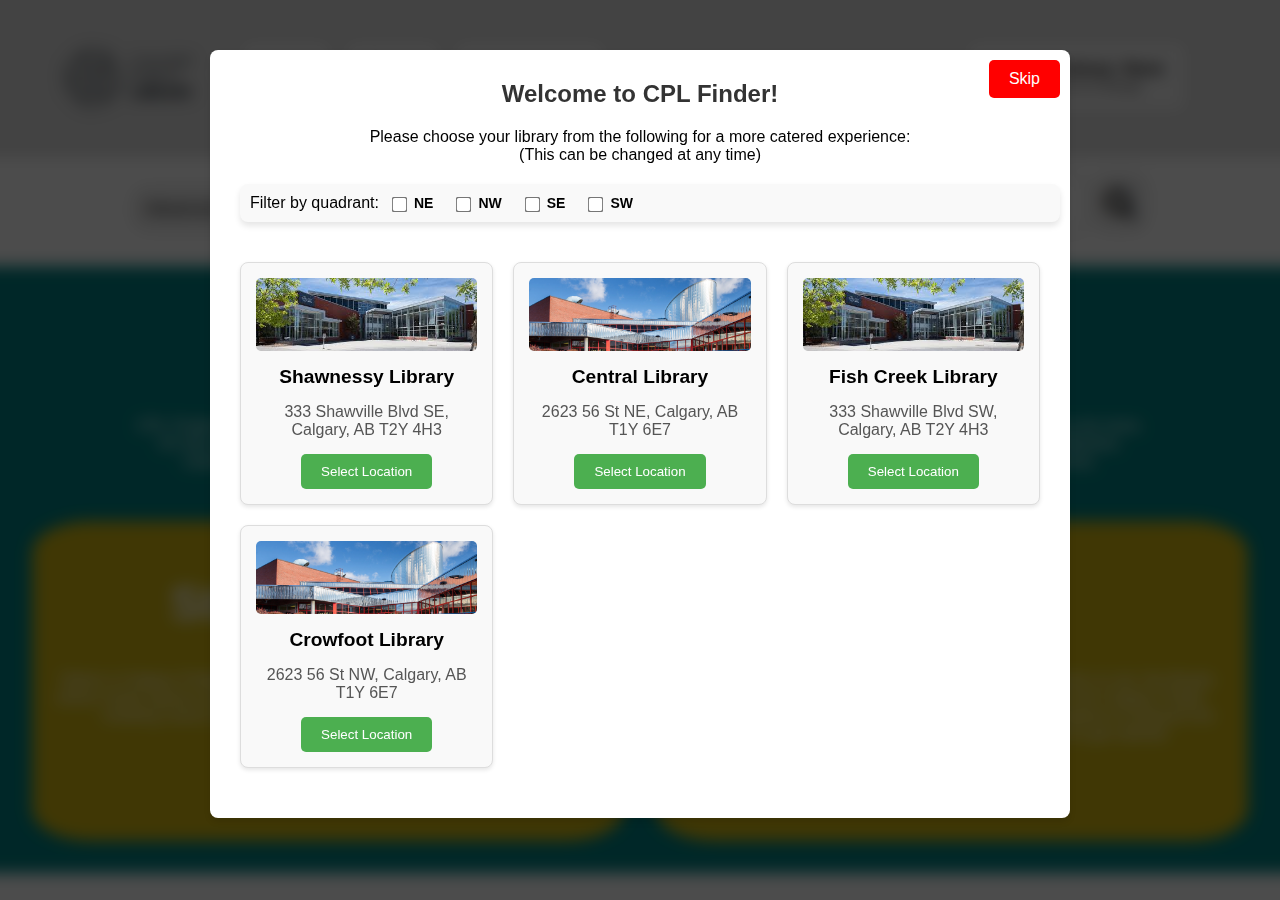
==== index.html @ 9673c4aa "changed home to index.html" ====
<html>

<head>
  <title>Welcome to CPL Finder</title>
  <link rel="stylesheet" href="./home css/body.css" />
  <link rel="stylesheet" href="./home css/pop_up.css" />
  <link rel="stylesheet" href="./home css/nav_bar.css" />
  <link rel="stylesheet" href="./home css/home_search.css" />
  <link rel="stylesheet" href="./home css/search_bar.css" />
  <link rel="stylesheet" href="./home css/search_button.css" />
  <link rel="stylesheet" href="./home css/advanced_search.css" />
  <link rel="stylesheet" href="./home css/home_info.css" />
  <link rel="stylesheet" href="https://cdnjs.cloudflare.com/ajax/libs/font-awesome/4.7.0/css/font-awesome.min.css" />
</head>

<body>

  <div id="overlay" class="overlay"></div>

  <div id="popup" class="popup">
    <h2>Welcome to CPL Finder!</h2>
    <p>Please choose your library from the following for a more catered experience:
      <br> (This can be changed at any time)
    </p>
    <div id="quadrantFilter">
      Filter by quadrant:
      <label><input type="checkbox" value="NE"> NE</label><br>
      <label><input type="checkbox" value="NW"> NW</label><br>
      <label><input type="checkbox" value="SE"> SE</label><br>
      <label><input type="checkbox" value="SW"> SW</label><br>
    </div>
    <div id="libraryGrid" class="library-grid"></div>
    <button id="closePopup">Skip</button>
  </div>

<header class="nav_bar">
    <a href="./index.html">
      <img
        src="images/cpl_logo.png"
        alt="Calgary Public Library Logo"
        class="logo_img"
      />
    </a>
      <ul>
        <li><a href="./index.html">Home</a></li>
        <li><a href="./search_results.html">Books</a></li>
        <li><a href="#" onclick="goToStudySpaces()">Study Spaces</a></li>
        <li id="library-location">
          <a href="#">Selected Library: <span id="library-name">None</span><br />
            <span id="info_text">Click here to Change</span></a>
        </li>
      </ul>
    </header>
    <section class="home_search">
      <form action="./search_results.html" id="searchForm">
        <button class="advanced_search_button">
          Advanced Search
        </button>
        <input
          class="search_bar"
          type="text"
          placeholder="Search for Titles..."
          id="searchInput"
        />
        <button class="search_button" type="submit">
          <i class="fa fa-search"></i>
        </button>
      </form>
      <div class="advanced_search">
        <h3>Find the book you're looking for with Advanced Searching details (These fields are optional)</h3>
        <div class="advanced_search_box">
          <label for="genre" class="advanced_text">Select Book Genres (Please select suggested genres):</label>
          <input list="genres" id="genre" name="genre" placeholder="Start typing to filter genres..." class="advanced_field">
          <datalist id="genres"></datalist>
          
          <div id="selectedGenres" class="selected-genres">
            <!-- Selected genres will be displayed here -->
          </div>
        </div>
        
        <div class="advanced_search_box">
          <label for="author" class="advanced_text">Enter Author Name:</label>
          <input list="authors" id="author" name="author" placeholder="Enter author name..." class="advanced_field">
          <datalist id="authors"></datalist>
        </div>
        
        <div class="advanced_search_box">
          <label class="advanced_text">Released between:</label>
          <input type="date" id="release_time_from" name="release_time_from" class="advanced_field"> to
          <input type="date" id="release_time_to" name="release_time_to" class="advanced_field">
        </div>
      </div>
    </div>
  </section>
  <section class="home_info">
    <h2>Welcome to CPL Finder</h2>
    <p>CPL Finder is a Calgary Public Library website, which aims to further assist our local communities by empowering
      users to be able to do more.
      <br>On this website, users will be able to find books within our inventory, and locate them based on library
      location and aisles within libraries.
      <br>Users will also be able to view maps of our library locations to find study spaces, and book meeting rooms to
      work or host events.
      <br>Start searching for books using the search bar above, or you can learn more about our website down below.
    </p>
    <div class="info_container">
      <div class="info_container_box">
        <h2>Study Spaces</h2>
        <p>Select a Calgary Public Library location, and take a look at a map of it.
          View where study spaces and meeting rooms are located, and also book
          available meeting rooms when you need them. Click below to get started:
          <br>
          <br>
        </p>
        <button class="info_button" onclick="goToStudySpaces()">Go to study spaces</button>
      </div>
      <div class="info_container_box">
        <h2>Books</h2>
        <p>Whether you know exactly what book you are looking for or not, the Books section has you covered.
          When finding a book within the Calgary Public Library inventory, make use of the advanced search
          feature to pinpoint the exact book that you are looking for. Click below to get started:
        </p>
        <button class="info_button">Go to Books</button>
      </div>
    </div>
  </section>
  <script type="module" src="js/index.js"></script>
</body>

</html>
---- home css/body.css ----
body {
    margin: 0;
    padding: 0;

    font-family:'Franklin Gothic Medium', 'Arial Narrow', Arial, sans-serif;
    color: black;
}
---- home css/pop_up.css ----
.overlay {
  position: fixed;
  top: 0;
  left: 0;
  width: 100%;
  height: 100%;
  background-color: rgba(0, 0, 0, 0.7);
  backdrop-filter: blur(8px);
  z-index: 999;
  display: none;
  transition: opacity 0.3s ease;
}

.popup {
  position: fixed;
  top: 50px; 
  left: 50%;
  transform: translateX(-50%);
  background-color: white;
  padding: 30px;
  border-radius: 8px;
  box-shadow: 0 4px 6px rgba(0, 0, 0, 0.1);
  z-index: 1000;
  display: none;
  width: 90%;
  max-width: 800px;
  max-height: 80vh;
  text-align: center;
  overflow: hidden;
  overflow-y: auto;
}

#quadrantFilter {
  margin: 20px 0;
  padding: 10px;
  background-color: #f9f9f9;
  border-radius: 8px;
  box-shadow: 0 4px 6px rgba(0, 0, 0, 0.1);
  width: 100%;
  display: flex;
  flex-wrap: wrap;
  justify-content: flex-start;
  gap: 10px;
}

#quadrantFilter label {
  font-size: 14px;
  cursor: pointer;
  font-weight: bold;
  display: flex;
  align-items: center;
  gap: 5px;
  margin-bottom: 0;
}

#quadrantFilter input[type="checkbox"] {
  transform: scale(1.2);
  cursor: pointer;
  margin-bottom: 0;
}

#quadrantFilter label:hover {
  color: #4CAF50;
  transition: color 0.3s ease;
}

@media (max-width: 768px) {
  #quadrantFilter {
    padding: 15px;
    flex-direction: column;
    align-items: flex-start;
    gap: 10px;
  }

  #quadrantFilter label {
    font-size: 16px;
  }

  #quadrantFilter input[type="checkbox"] {
    transform: scale(1.3);
  }
}

.popup h2 {
  margin: 0 0 20px 0;
  font-size: 1.5rem;
  color: #333;
}

.popup button {
  padding: 10px 20px;
  background-color: #4CAF50;
  color: white;
  border: none;
  border-radius: 5px;
  cursor: pointer;
}

#closePopup {
  position: absolute;
  top: 10px;
  right: 10px;
  padding: 10px 20px;
  border: none;
  cursor: pointer;
  border-radius: 5px;
  background-color: red;
  font-size: 1rem;
}

#closePopup:hover {
  background-color: rgb(190, 35, 35);
}

.popup button:hover {
  background-color: #45a049;
}

.library-grid {
  display: grid;
  grid-template-columns: repeat(auto-fill, minmax(250px, 1fr));
  gap: 20px;
  padding: 20px 0;
}

.library-item {
  border: 1px solid #ddd;
  padding: 15px;
  border-radius: 8px;
  text-align: center;
  background-color: #f9f9f9;
  box-shadow: 0 2px 4px rgba(0, 0, 0, 0.1);
  display: flex;
  flex-direction: column;
  align-items: center;
  justify-content: space-between;
  height: auto;
  min-height: 150px;
}

.library-item img {
  width: 100%;
  height: auto;
  border-radius: 5px;
  object-fit: cover;
}

.library-item h3 {
  margin: 15px 0;
  font-size: 1.2rem;
}

.library-item p {
  margin: 0 0 15px 0;
  font-size: 1rem;
  color: #555;
}

.library-item button {
  padding: 10px 20px;
  background-color: #4CAF50;
  color: white;
  border: none;
  border-radius: 5px;
  cursor: pointer;
}

.library-item button:hover {
  background-color: #45a049;
}

@media (max-width: 768px) {
  .popup {
    width: 95%;
    padding: 20px;
    max-height: 80vh;
  }

  .library-grid {
    grid-template-columns: repeat(auto-fill, minmax(250px, 1fr));
    gap: 10px;
    max-height: 60vh;
    overflow-y: auto;
    overflow-x: hidden;
  }
}

@media (max-width: 600px) {
  .popup {
    width: 95%;
    padding: 15px;
  }

  .library-grid {
    grid-template-columns: 1fr;
    gap: 10px;
    max-height: 50vh;
  }
}
---- home css/nav_bar.css ----
/* Overall navbar style */
.nav_bar {
  background-color: rgb(223, 223, 223);
  display: flex;
  align-items: center;
  font-family: "Franklin Gothic Medium", "Arial Narrow", Arial, sans-serif;
  color: black;
  padding: 1rem 2rem; /* Increased padding for more spacing around the navbar */
  border-bottom: 2px solid #ddd; /* Add bottom border for more definition */
}

/* Logo styling */
.nav_bar .logo_img {
  width: 12em;
  height: auto;
  margin-right: 20px; /* Space between the logo and the nav items */
}

/* Navbar unordered list */
.nav_bar ul {
  list-style-type: none;
  margin: 0;
  padding: 0;
  overflow: hidden;
  display: flex;
  width: 100%;
  justify-content: flex-start; /* Align items to the left */
}

/* Navbar list items (tabs) */
.nav_bar li {
  position: relative;
  margin-right: 20px; /* Add space between items */
}

/* Navbar links */
.nav_bar li a {
  display: block;
  text-align: center;
  padding: 16px 20px; /* Increased padding to make selections larger */
  text-decoration: none;
  color: black;
  font-weight: bold;
  background-color: #f1f1f1; /* Light background for contrast */
  border-radius: 5px;
  transition: all 0.3s ease;
  font-size: 16px; /* Increase font size for better visibility */
}

.nav_bar li a:hover {
  background-color: #4CAF50;
  color: white;
  transform: scale(1.05);
}

#library-location {
  margin-left: auto;
  margin-right: 5vw;
}

#library-location #info_text {
  font-size: 14px; /* Text size */
  font-weight: normal; /* Regular weight */
  color: #555; /* Slightly lighter color */
}
---- home css/home_search.css ----
.home_search {
    padding: 1em;
    text-align: center;
}
---- home css/search_bar.css ----
.search_bar {
    font-size: 2em;
    width: 25em;
    border-radius: 15px;
    padding: 10px;
    border: 2px solid #ccc;
}
---- home css/search_button.css ----
.search_button {
    font-size: 2em;
    border-radius: 15px;
    padding: 10px;
    border: 2px solid #ccc;
}

.advanced_search_button {
    font-size: 1em;
    border-radius: 15px;
    padding: 10px;
    border: 2px solid #ccc;
}
---- home css/advanced_search.css ----
.advanced_search {
  max-width: 960px;
  margin: 2em auto;
  padding: 2em;
  background-color: rgb(223, 223, 223);
  border: 2px solid #ccc;
  border-radius: 15px;
}

.advanced_search h3 {
  margin-bottom: 1.5em;
  color: rgb(66, 62, 62);
}

.advanced_search_box {
  display: flex;
  flex-wrap: nowrap;
  align-items: center;
  gap: 1em;
  margin-bottom: 1.5em;
}

.advanced_text {
  flex: 0 0 250px;
  font-size: 1em;
  text-align: right;
  padding-right: 1em;
}

.advanced_field {
  flex: 1 1 auto;
  font-size: 1em;
  padding: 10px;
  border-radius: 15px;
  border: 2px solid #ccc;
  width: 100%;
  box-sizing: border-box;
}

/* Selected genres will now appear above the genre input */
.selected-genres {
  margin-bottom: 10px;
  display: flex;
  flex-wrap: wrap; /* Allow genres to wrap if they exceed the width */
  gap: 5px; /* Space between the selected genres */
}

.selected-genre {
  background-color: #f0f0f0;
  padding: 5px 10px;
  border-radius: 5px;
  display: flex;
  align-items: center;
  gap: 5px; /* Space between text and remove button */
}

.remove-genre {
  background: none;
  border: none;
  color: red;
  cursor: pointer;
}

@media (max-width: 768px) {
  .advanced_search_box {
      flex-direction: column;
      align-items: stretch;
  }

  .advanced_text {
      text-align: left;
      width: 100%;
      padding-right: 0;
  }

  .advanced_field {
      width: 100%;
  }
}
---- home css/home_info.css ----
.home_info {
    text-align: center;
    padding: 1em;
    color: white;
    background-color: rgb(0, 132, 133);
}

.home_info h2 {
    font-size: 3em;
}

.info_container {
    display: flex;
    justify-content: center;
}

.info_container_box {
    padding: 1em;
    margin: 1em;
    width: 35em;
    height: 18em;

    border-radius: 10%;
    background-color: rgb(214, 185, 17);
}

.info_button {
    font-size: 1em;
    border-radius: 15px;
    padding: 10px;
    border: 2px solid #ccc;
}
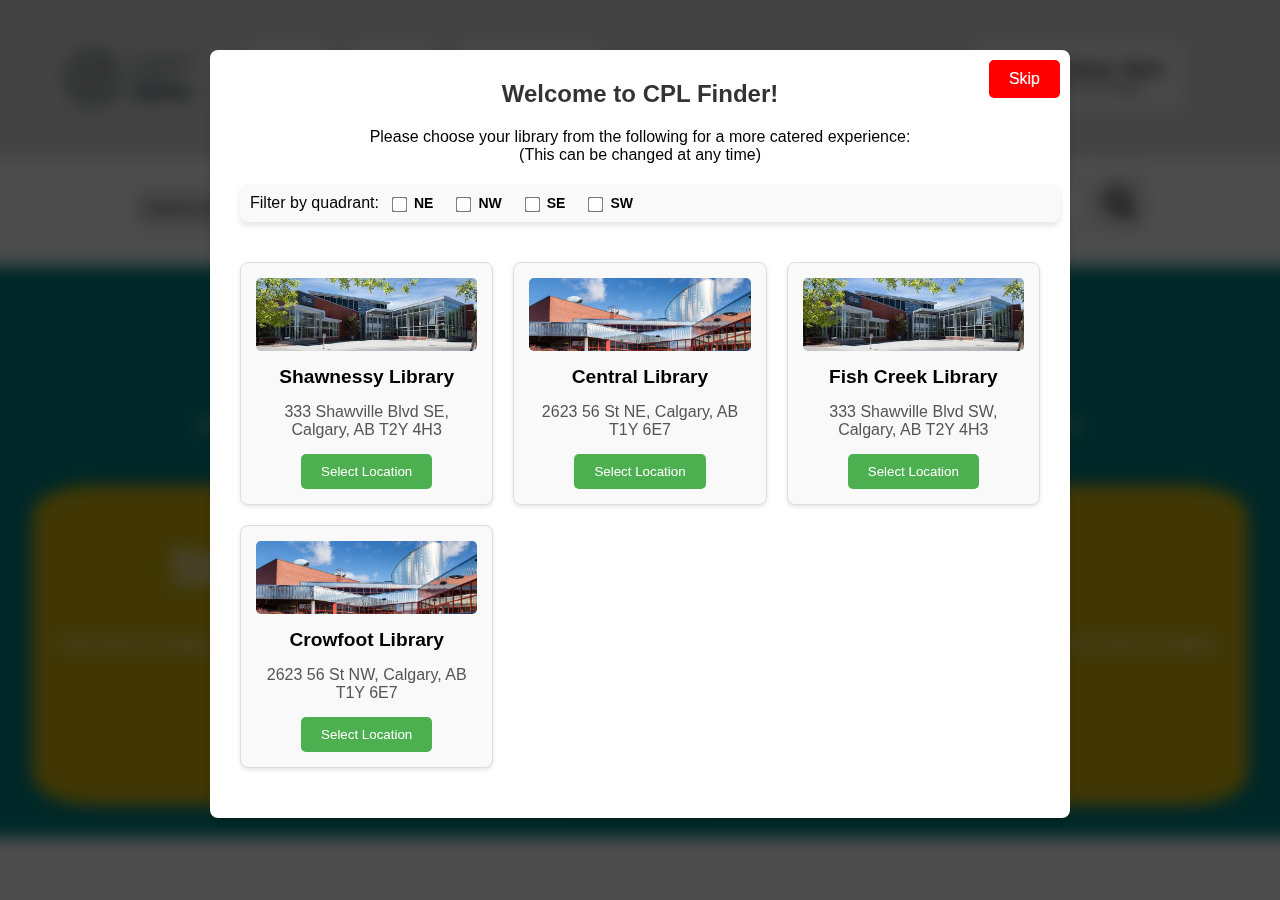
==== commit 517f021f: "Additional aesthetic changes" ====
--- a/index.html
+++ b/index.html
@@ -94,20 +94,13 @@
   </section>
   <section class="home_info">
     <h2>Welcome to CPL Finder</h2>
-    <p>CPL Finder is a Calgary Public Library website, which aims to further assist our local communities by empowering
-      users to be able to do more.
-      <br>On this website, users will be able to find books within our inventory, and locate them based on library
-      location and aisles within libraries.
-      <br>Users will also be able to view maps of our library locations to find study spaces, and book meeting rooms to
-      work or host events.
-      <br>Start searching for books using the search bar above, or you can learn more about our website down below.
+    <p>CPL Finder is a Calgary Public Library website, which empowers our users to find and do what they need, when they need to.
+      <br> Find out more below:
     </p>
     <div class="info_container">
       <div class="info_container_box">
         <h2>Study Spaces</h2>
-        <p>Select a Calgary Public Library location, and take a look at a map of it.
-          View where study spaces and meeting rooms are located, and also book
-          available meeting rooms when you need them. Click below to get started:
+        <p>View maps of Calgary Public Library locations to find and book workspaces.
           <br>
           <br>
         </p>
@@ -115,11 +108,9 @@
       </div>
       <div class="info_container_box">
         <h2>Books</h2>
-        <p>Whether you know exactly what book you are looking for or not, the Books section has you covered.
-          When finding a book within the Calgary Public Library inventory, make use of the advanced search
-          feature to pinpoint the exact book that you are looking for. Click below to get started:
+        <p>Search and discover new books from the vast inventory of over 22 Calgary Public Library locations.
         </p>
-        <button class="info_button">Go to Books</button>
+        <button class="info_button" onclick="goToSearchResults()">Go to Books</button>
       </div>
     </div>
   </section>
--- a/home css/search_button.css
+++ b/home css/search_button.css
@@ -5,9 +5,17 @@
     border: 2px solid #ccc;
 }
 
+.search_button:hover {
+    background-color: #7e7a7a;
+}
+
 .advanced_search_button {
     font-size: 1em;
     border-radius: 15px;
     padding: 10px;
     border: 2px solid #ccc;
+}
+
+.advanced_search_button:hover {
+    background-color: #7e7a7a;
 }--- a/home css/home_info.css
+++ b/home css/home_info.css
@@ -29,4 +29,8 @@
     border-radius: 15px;
     padding: 10px;
     border: 2px solid #ccc;
+}
+
+.info_button:hover {
+    background-color: #7e7a7a;
 }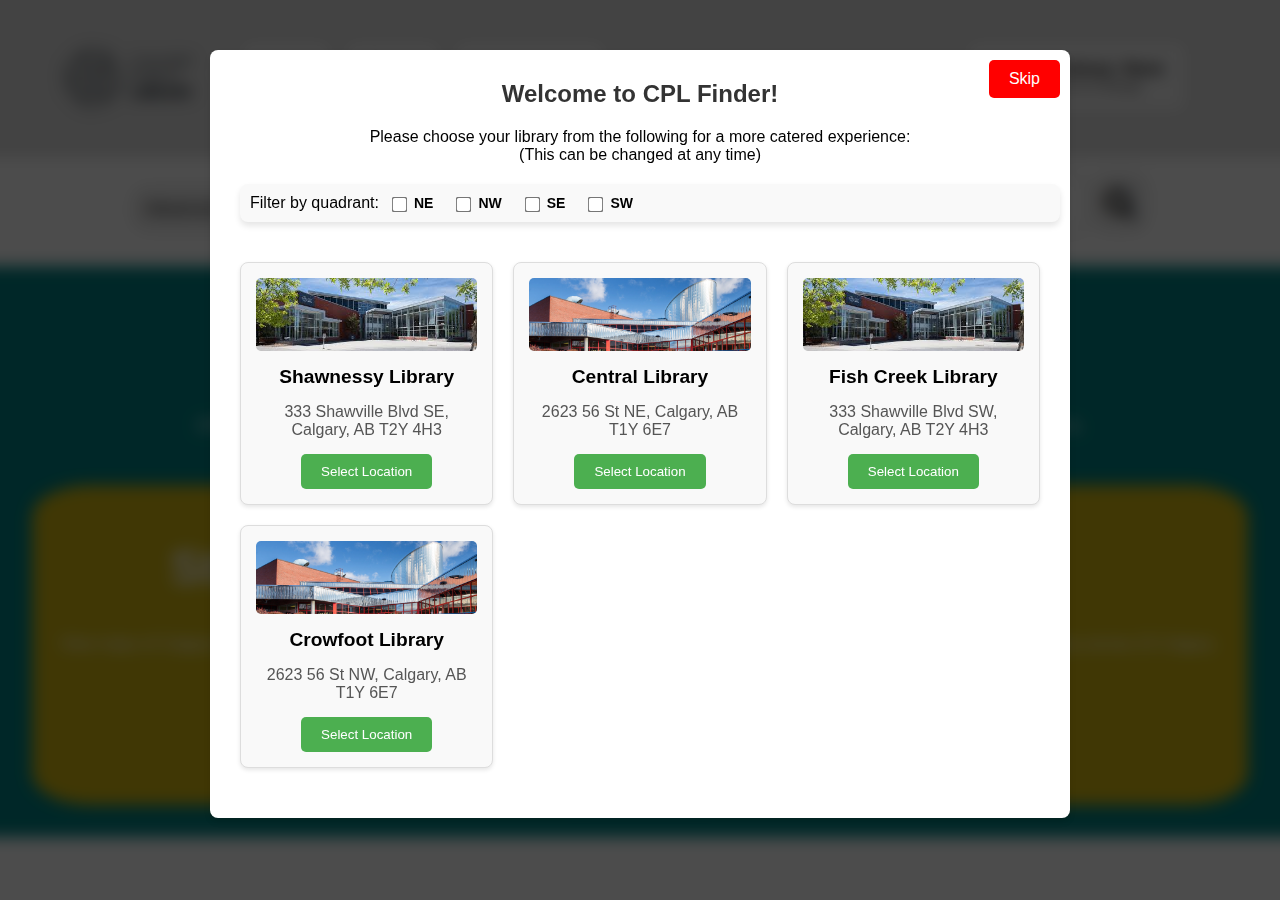
==== commit 4867e973: "changes to display text on index" ====
--- a/index.html
+++ b/index.html
@@ -108,7 +108,7 @@
       </div>
       <div class="info_container_box">
         <h2>Books</h2>
-        <p>Search and discover new books from the vast inventory of over 22 Calgary Public Library locations.
+        <p>Search and discover new books from the vast inventory across 22 Calgary Public Library locations.
         </p>
         <button class="info_button" onclick="goToSearchResults()">Go to Books</button>
       </div>
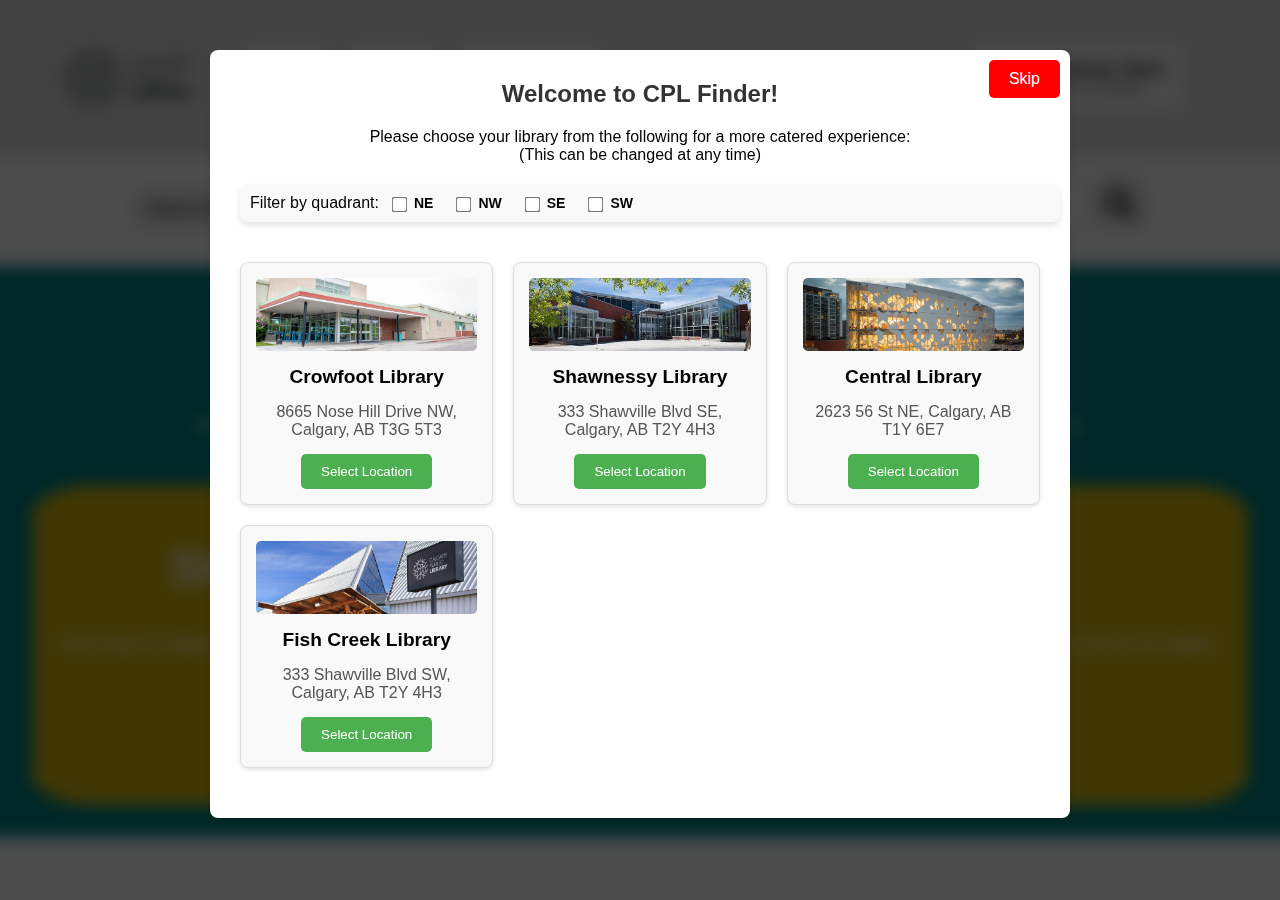
==== commit e98453c3: "Code citation added to all documents" ====
--- a/index.html
+++ b/index.html
@@ -1,3 +1,6 @@
+<!--  Generation of code for this document was assisted by the use of ChatGPT
+      All design decisions and ideas made within previous prototypes and during the
+      construction of this final vertical prototype are our own -->
 <html>
 
 <head>
--- a/home css/body.css
+++ b/home css/body.css
@@ -1,3 +1,6 @@
+/**   Generation of code for this document was assisted by the use of ChatGPT
+      All design decisions and ideas made within previous prototypes and during the
+      construction of this final vertical prototype are our own */
 body {
     margin: 0;
     padding: 0;
--- a/home css/pop_up.css
+++ b/home css/pop_up.css
@@ -1,3 +1,6 @@
+/**   Generation of code for this document was assisted by the use of ChatGPT
+      All design decisions and ideas made within previous prototypes and during the
+      construction of this final vertical prototype are our own */
 .overlay {
   position: fixed;
   top: 0;
--- a/home css/nav_bar.css
+++ b/home css/nav_bar.css
@@ -1,3 +1,6 @@
+/**   Generation of code for this document was assisted by the use of ChatGPT
+      All design decisions and ideas made within previous prototypes and during the
+      construction of this final vertical prototype are our own */
 /* Overall navbar style */
 .nav_bar {
   background-color: rgb(223, 223, 223);
--- a/home css/home_search.css
+++ b/home css/home_search.css
@@ -1,3 +1,6 @@
+/**   Generation of code for this document was assisted by the use of ChatGPT
+      All design decisions and ideas made within previous prototypes and during the
+      construction of this final vertical prototype are our own */
 .home_search {
     padding: 1em;
     text-align: center;
--- a/home css/search_bar.css
+++ b/home css/search_bar.css
@@ -1,3 +1,6 @@
+/**   Generation of code for this document was assisted by the use of ChatGPT
+      All design decisions and ideas made within previous prototypes and during the
+      construction of this final vertical prototype are our own */
 .search_bar {
     font-size: 2em;
     width: 25em;
--- a/home css/search_button.css
+++ b/home css/search_button.css
@@ -1,3 +1,6 @@
+/**   Generation of code for this document was assisted by the use of ChatGPT
+      All design decisions and ideas made within previous prototypes and during the
+      construction of this final vertical prototype are our own */
 .search_button {
     font-size: 2em;
     border-radius: 15px;
--- a/home css/advanced_search.css
+++ b/home css/advanced_search.css
@@ -1,3 +1,6 @@
+/**   Generation of code for this document was assisted by the use of ChatGPT
+      All design decisions and ideas made within previous prototypes and during the
+      construction of this final vertical prototype are our own */
 .advanced_search {
   max-width: 960px;
   margin: 2em auto;
--- a/home css/home_info.css
+++ b/home css/home_info.css
@@ -1,3 +1,6 @@
+/**   Generation of code for this document was assisted by the use of ChatGPT
+      All design decisions and ideas made within previous prototypes and during the
+      construction of this final vertical prototype are our own */
 .home_info {
     text-align: center;
     padding: 1em;
